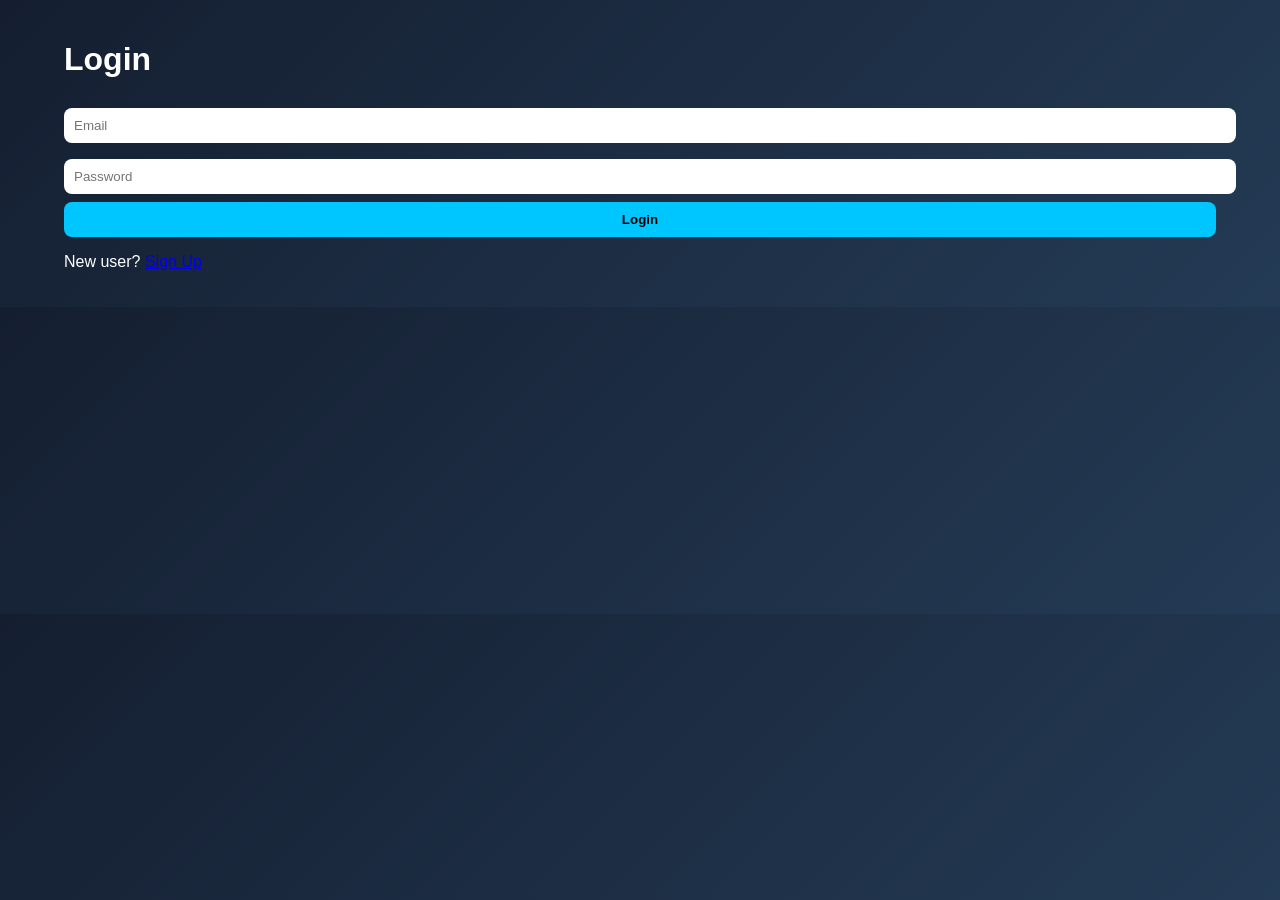
==== frontend/index.html @ a039a310 "update backend URL" ====
<!DOCTYPE html>
<html>
<head>
    <title>Login</title>
    <link rel="stylesheet" href="style.css">
</head>

<body>

<div class="container">

    <h1>Login</h1>

    <input type="email" id="loginEmail" placeholder="Email">
    <input type="password" id="loginPassword" placeholder="Password">

    <button onclick="login()">Login</button>

    <p>New user? <a href="signup.html">Sign Up</a></p>

</div>

<script src="script.js"></script>

</body>
</html>
---- frontend/style.css ----
body {
    font-family: 'Poppins', sans-serif;
    margin: 0;
    background: linear-gradient(135deg, #141e30, #243b55);
    color: white;
}

/* container */
.container {
    width: 90%;
    margin: auto;
    padding: 20px;
}

/* logout */
.logout {
    width: auto !important;
    padding: 8px 14px;
    font-size: 14px;
    border-radius: 8px;
    float: right;
    background: #ff4d4d;
    color: white;
    border: none;
    cursor: pointer;
}

.logout:hover {
    background: #e63946;
}
/* cards */
.cards {
    display: flex;
    gap: 15px;
    margin-top: 20px;
}

.card {
    flex: 1;
    background: rgba(255,255,255,0.1);
    padding: 15px;
    border-radius: 12px;
    text-align: center;
    backdrop-filter: blur(10px);
}

/* grid layout */
.grid {
    display: flex;
    gap: 20px;
    margin-top: 20px;
}

.box {
    flex: 1;
    background: rgba(255,255,255,0.1);
    padding: 20px;
    border-radius: 12px;
    backdrop-filter: blur(10px);
}

.full {
    margin-top: 20px;
}

/* inputs */
input, select {
    width: 100%;
    padding: 10px;
    margin: 8px 0;
    border-radius: 8px;
    border: none;
}

/* button */
button {
    width: 100%;
    padding: 10px;
    background: #00c6ff;
    border: none;
    border-radius: 8px;
    cursor: pointer;
    font-weight: bold;
}

/* table */
table {
    width: 100%;
    border-collapse: collapse;
}

th, td {
    padding: 10px;
    text-align: center;
    border-bottom: 1px solid rgba(255,255,255,0.2);
}
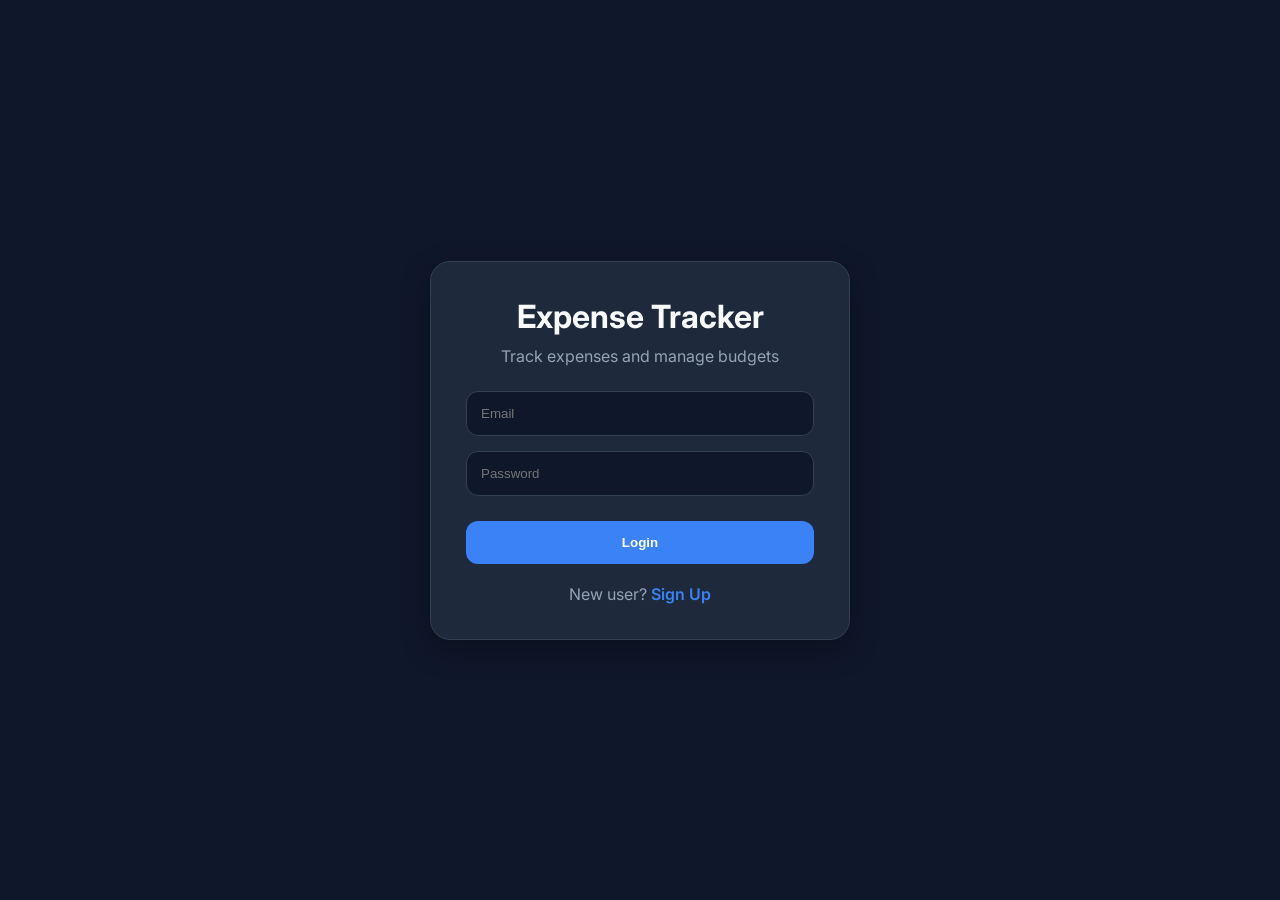
==== commit 2bb6bda6: "Improved login and signup UI" ====
--- a/frontend/index.html
+++ b/frontend/index.html
@@ -7,20 +7,39 @@
 
 <body>
 
-<div class="container">
+<div class="auth-container">
 
-    <h1>Login</h1>
+    <div class="auth-card">
 
-    <input type="email" id="loginEmail" placeholder="Email">
-    <input type="password" id="loginPassword" placeholder="Password">
+        <h1>Expense Tracker</h1>
 
-    <button onclick="login()">Login</button>
+        <p>Track expenses and manage budgets</p>
 
-    <p>New user? <a href="signup.html">Sign Up</a></p>
+        <input
+            type="email"
+            id="loginEmail"
+            placeholder="Email"
+        >
+
+        <input
+            type="password"
+            id="loginPassword"
+            placeholder="Password"
+        >
+
+        <button onclick="login()">
+            Login
+        </button>
+
+        <div class="auth-switch">
+            New user?
+            <a href="signup.html">Sign Up</a>
+        </div>
+
+    </div>
 
 </div>
 
 <script src="script.js"></script>
 
-</body>
-</html>+</body>
--- a/frontend/style.css
+++ b/frontend/style.css
@@ -1,96 +1,272 @@
-body {
-    font-family: 'Poppins', sans-serif;
-    margin: 0;
-    background: linear-gradient(135deg, #141e30, #243b55);
-    color: white;
-}
-
-/* container */
-.container {
-    width: 90%;
-    margin: auto;
-    padding: 20px;
-}
-
-/* logout */
-.logout {
-    width: auto !important;
-    padding: 8px 14px;
-    font-size: 14px;
-    border-radius: 8px;
-    float: right;
-    background: #ff4d4d;
-    color: white;
-    border: none;
-    cursor: pointer;
-}
-
-.logout:hover {
-    background: #e63946;
-}
-/* cards */
-.cards {
-    display: flex;
-    gap: 15px;
-    margin-top: 20px;
-}
-
-.card {
-    flex: 1;
-    background: rgba(255,255,255,0.1);
-    padding: 15px;
-    border-radius: 12px;
-    text-align: center;
-    backdrop-filter: blur(10px);
-}
-
-/* grid layout */
-.grid {
-    display: flex;
-    gap: 20px;
-    margin-top: 20px;
-}
-
-.box {
-    flex: 1;
-    background: rgba(255,255,255,0.1);
-    padding: 20px;
-    border-radius: 12px;
-    backdrop-filter: blur(10px);
-}
-
-.full {
-    margin-top: 20px;
-}
-
-/* inputs */
-input, select {
-    width: 100%;
-    padding: 10px;
-    margin: 8px 0;
-    border-radius: 8px;
-    border: none;
-}
-
-/* button */
-button {
-    width: 100%;
-    padding: 10px;
-    background: #00c6ff;
-    border: none;
-    border-radius: 8px;
-    cursor: pointer;
-    font-weight: bold;
-}
-
-/* table */
-table {
-    width: 100%;
-    border-collapse: collapse;
-}
-
-th, td {
-    padding: 10px;
-    text-align: center;
-    border-bottom: 1px solid rgba(255,255,255,0.2);
+@import url('https://fonts.googleapis.com/css2?family=Inter:wght@300;400;500;600;700&display=swap');
+
+:root{
+    --bg:#0f172a;
+    --card:#1e293b;
+    --card-hover:#334155;
+    --primary:#3b82f6;
+    --danger:#ef4444;
+    --text:#f8fafc;
+    --muted:#94a3b8;
+    --border:#334155;
+}
+
+*{
+    margin:0;
+    padding:0;
+    box-sizing:border-box;
+}
+
+body{
+    font-family:'Inter',sans-serif;
+    background:var(--bg);
+    color:var(--text);
+}
+
+.container{
+    width:95%;
+    max-width:1400px;
+    margin:auto;
+    padding:30px;
+}
+
+.dashboard-header{
+    display:flex;
+    justify-content:space-between;
+    align-items:center;
+    margin-bottom:30px;
+}
+
+.dashboard-header h1{
+    font-size:32px;
+}
+
+.dashboard-header p{
+    color:var(--muted);
+    margin-top:5px;
+}
+
+.logout{
+    width:auto !important;
+    background:var(--danger);
+    padding:12px 25px;
+}
+
+.cards{
+    display:grid;
+    grid-template-columns:repeat(4,1fr);
+    gap:20px;
+    margin-bottom:25px;
+}
+
+.card{
+    background:var(--card);
+    padding:25px;
+    border-radius:18px;
+    border:1px solid var(--border);
+    transition:.3s;
+}
+
+.card:hover{
+    transform:translateY(-4px);
+    background:var(--card-hover);
+}
+
+.card h4{
+    color:var(--muted);
+    margin-bottom:10px;
+}
+
+.card p{
+    font-size:28px;
+    font-weight:700;
+}
+
+.dashboard-grid{
+    display:grid;
+    grid-template-columns:350px 1fr;
+    gap:20px;
+    margin-bottom:20px;
+}
+
+.box{
+    background:var(--card);
+    border-radius:18px;
+    border:1px solid var(--border);
+    padding:25px;
+}
+
+.box h2{
+    margin-bottom:15px;
+}
+
+input,
+select{
+    width:100%;
+    padding:14px;
+    border-radius:12px;
+    border:1px solid var(--border);
+    background:#0f172a;
+    color:white;
+    margin-bottom:12px;
+}
+
+button{
+    width:100%;
+    padding:14px;
+    border:none;
+    border-radius:12px;
+    background:var(--primary);
+    color:white;
+    cursor:pointer;
+    font-weight:600;
+}
+
+button:hover{
+    opacity:.9;
+}
+
+.progress{
+    height:18px;
+    background:#0f172a;
+    border-radius:20px;
+    overflow:hidden;
+    margin:15px 0;
+}
+
+.progress-fill{
+    width:0%;
+    height:100%;
+    background:#10b981;
+}
+
+#activityList{
+    list-style:none;
+}
+
+#activityList li{
+    padding:10px 0;
+    border-bottom:1px solid var(--border);
+}
+
+.table-header{
+    display:flex;
+    justify-content:space-between;
+    align-items:center;
+    margin-bottom:20px;
+}
+
+.table-header input{
+    width:300px;
+}
+
+table{
+    width:100%;
+    border-collapse:collapse;
+}
+
+th{
+    text-align:left;
+    color:var(--muted);
+}
+
+th,td{
+    padding:15px;
+}
+
+tbody tr{
+    border-top:1px solid var(--border);
+}
+
+tbody tr:hover{
+    background:#293548;
+}
+
+.full{
+    margin-top:20px;
+}
+
+canvas{
+    max-height:350px;
+}
+
+@media(max-width:900px){
+
+    .cards{
+        grid-template-columns:1fr 1fr;
+    }
+
+    .dashboard-grid{
+        grid-template-columns:1fr;
+    }
+
+    .table-header{
+        flex-direction:column;
+        gap:10px;
+    }
+
+    .table-header input{
+        width:100%;
+    }
+}
+
+#chart 
+{
+    width: 100% !important;
+    height: 320px !important;
+}
+
+/* Login & Signup Page */
+
+.auth-container{
+    min-height:100vh;
+    display:flex;
+    justify-content:center;
+    align-items:center;
+    padding:20px;
+}
+
+.auth-card{
+    width:100%;
+    max-width:420px;
+    background:var(--card);
+    border:1px solid var(--border);
+    border-radius:20px;
+    padding:35px;
+    box-shadow:0 10px 30px rgba(0,0,0,0.3);
+}
+
+.auth-card h1{
+    text-align:center;
+    margin-bottom:10px;
+}
+
+.auth-card p{
+    text-align:center;
+    color:var(--muted);
+    margin-bottom:25px;
+}
+
+.auth-card input{
+    margin-bottom:15px;
+}
+
+.auth-card button{
+    margin-top:10px;
+}
+
+.auth-switch{
+    text-align:center;
+    margin-top:20px;
+    color:var(--muted);
+}
+
+.auth-switch a{
+    color:var(--primary);
+    text-decoration:none;
+    font-weight:600;
+}
+
+.auth-switch a:hover{
+    text-decoration:underline;
 }
